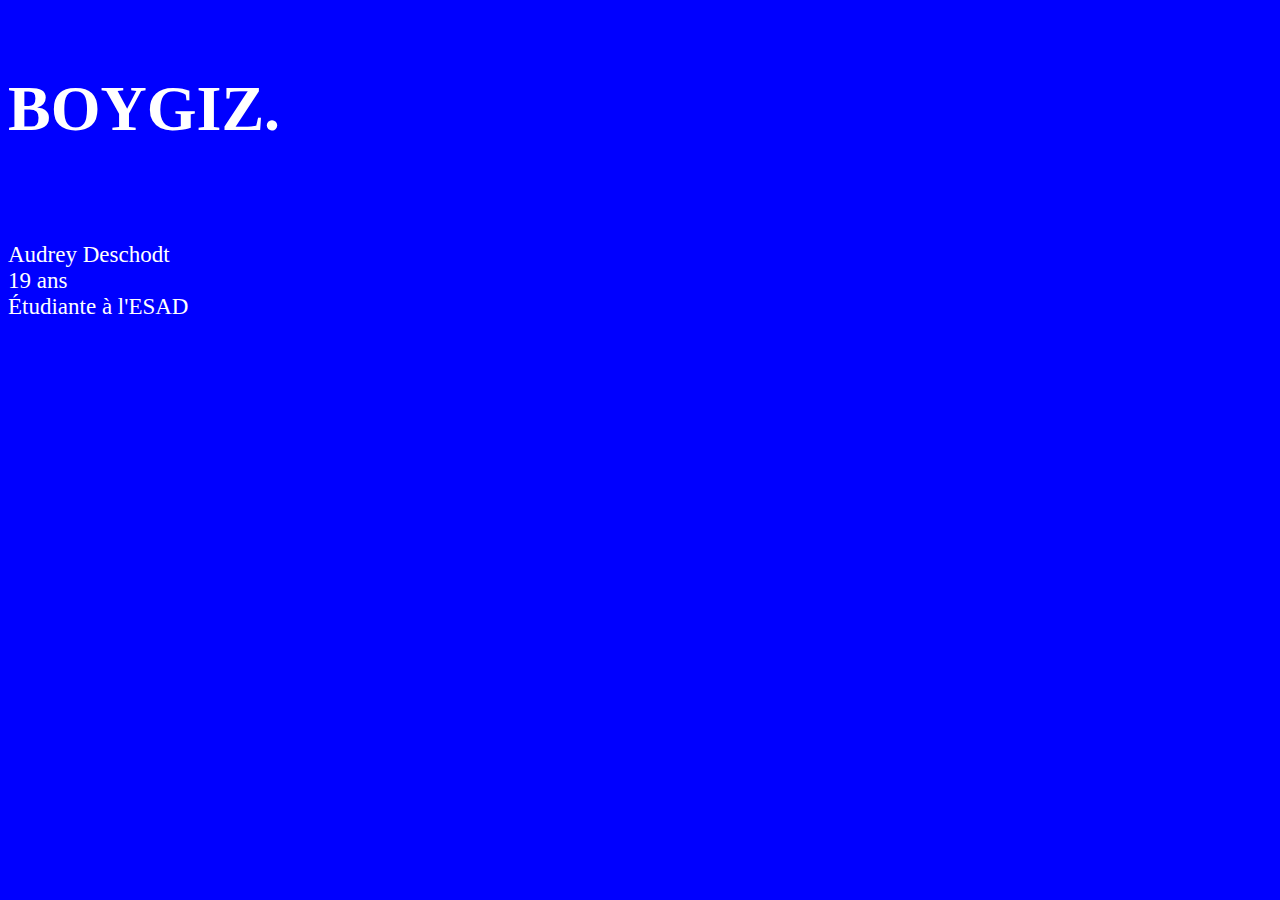
==== a-propos.html @ a007d851 "maj" ====
<!DOCTYPE html>
<html lang="fr">

<head>
    <meta charset="UTF-8">
    <meta http-equiv="X-UA-Compatible" content="IE=edge">
    <meta name="viewport" content="width=device-width, initial-scale=1.0">
    <title>Qui suis-je ?</title>
    <link rel="stylesheet" href="style.css">
</head>

<body class="who">

    <h1 class="header-title"><a href="index.html">BOYGIZ.</a></h1>


    <p class="whotext">
        Audrey Deschodt
        <br>
        19 ans
        <br>
    Étudiante à l'ESAD
    </p>

   








</body>

</html>
---- style.css ----
/*
selecteur(s) {
    propriété : valeur;
}
*/

@font-face {
    font-family: "Millimetre-Bold";
    src: url("FONT/Millimetre-Bold_web.woff2") format("woff2");
    font-family: "Millimetre-Regular";
    src: url("FONT/Millimetre-Regular_web.woff2") format("woff2");
}


.header-title a {
    font-size: clamp(24px,5vw,96px);
    text-align: left;
    font-family: "Millimetre-Bold";
    text-decoration: none;
    color: currentColor;
}

body{

  /* background: url("waves1.jpg"); 
    color: white; */

    background-color: blue;
    color: white;
  
}

@media (min-width:450px) {
    body {
        display: grid;
        grid-template-columns: 1fr 1fr ;
        gap: 8px;
    }
}
@media (min-width:650px) {
    body {
        grid-template-columns: 1fr 1fr 1fr;
    }
}


h1 {
    font-size: 90px;
    margin-top: 40px;
    font-family: "Millimetre-Bold";
    text-align: left;
}

h2  {
    font-family: "Millimetre-Bold";
    font-size: 20px;
    text-align: right;
    text-decoration: none;
    color: white;
    margin-top: 90px;
}

p {
        font-size: 23px;
    font-family: "Millimetre-Regular";

}

img {
    display: block;
    max-width: 100%;
    height: auto;
}


.text {
    grid-column: 3/4;
}

/* .voiture img {
    display: block;
    margin: auto;
    max-width: 100%;
    grid-column: 2/4;
} */

.whotext{
    grid-column: 1/3;
}
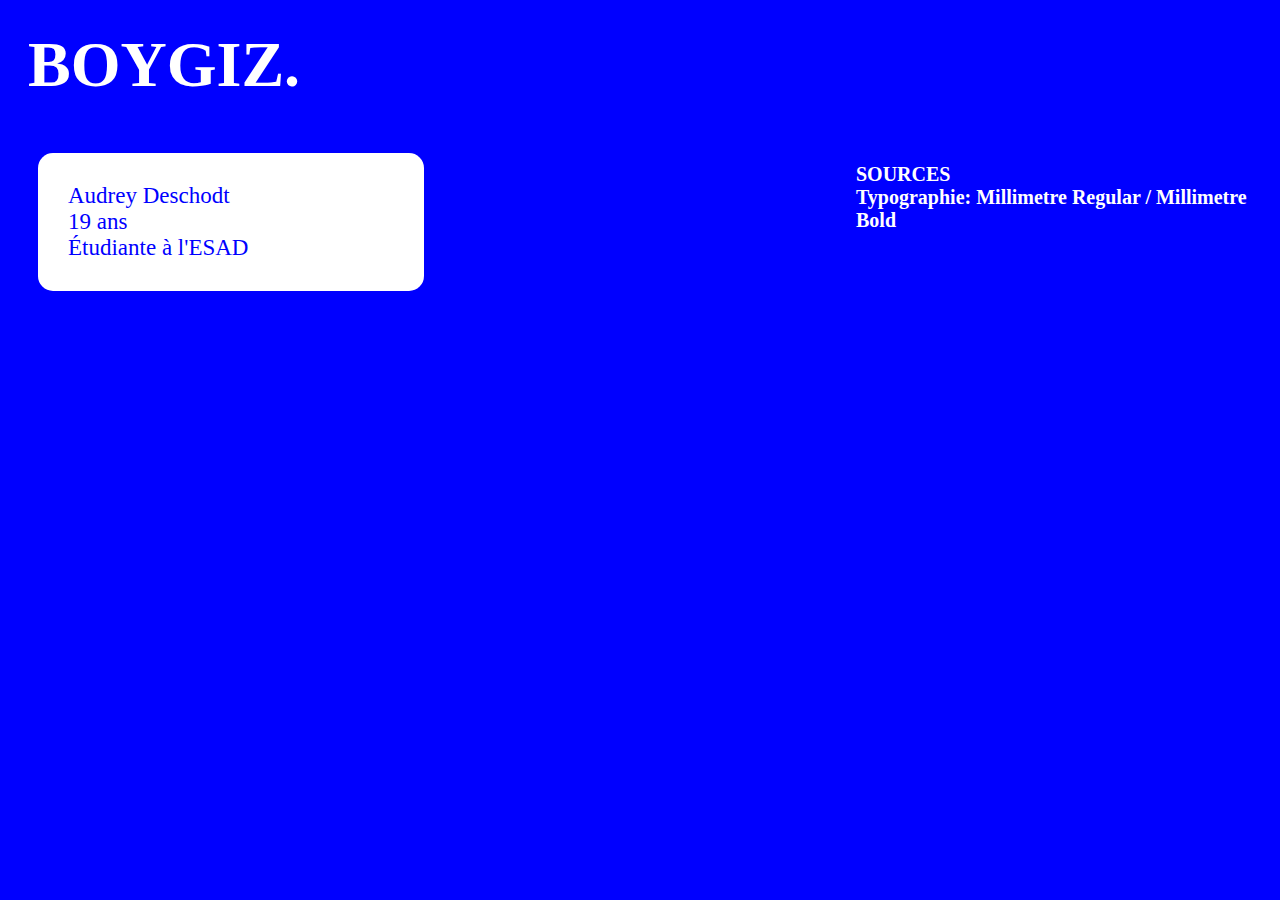
==== commit 789e0c17: "maj" ====
--- a/a-propos.html
+++ b/a-propos.html
@@ -14,15 +14,23 @@
     <h1 class="header-title"><a href="index.html">BOYGIZ.</a></h1>
 
 
-    <p class="whotext">
-        Audrey Deschodt
+    
+        <p class="whotext">
+            Audrey Deschodt
+            <br>
+            19 ans
+            <br>
+            Étudiante à l'ESAD
+        </p>
+
+    
+
+    <h5> SOURCES
+
         <br>
-        19 ans
-        <br>
-    Étudiante à l'ESAD
-    </p>
+        Typographie: Millimetre Regular / Millimetre Bold
+    </h5>
 
-   
 
 
 
--- a/style.css
+++ b/style.css
@@ -11,32 +11,39 @@
     src: url("FONT/Millimetre-Regular_web.woff2") format("woff2");
 }
 
+a,
+a:focus {
+    text-decoration: none;
+}
 
 .header-title a {
-    font-size: clamp(24px,5vw,96px);
+    font-size: clamp(24px, 5vw, 96px);
     text-align: left;
     font-family: "Millimetre-Bold";
     text-decoration: none;
     color: currentColor;
 }
 
-body{
+body {
 
-  /* background: url("waves1.jpg"); 
+    /* background: url("waves1.jpg"); 
     color: white; */
 
     background-color: blue;
     color: white;
-  
+
+
 }
 
 @media (min-width:450px) {
     body {
         display: grid;
-        grid-template-columns: 1fr 1fr ;
+        grid-template-columns: 1fr 1fr;
         gap: 8px;
+
     }
 }
+
 @media (min-width:650px) {
     body {
         grid-template-columns: 1fr 1fr 1fr;
@@ -45,24 +52,35 @@
 
 
 h1 {
-    font-size: 90px;
+    font-size: 60px;
     margin-top: 40px;
+    margin: 20px;
     font-family: "Millimetre-Bold";
     text-align: left;
 }
 
-h2  {
+h2 {
     font-family: "Millimetre-Bold";
-    font-size: 20px;
+    font-size: 30px;
     text-align: right;
     text-decoration: none;
     color: white;
-    margin-top: 90px;
+    margin-top: 40px;
 }
 
 p {
-        font-size: 23px;
+    font-size: 23px;
     font-family: "Millimetre-Regular";
+    padding: 30px;
+
+    /*
+    background-color: white;
+    color: blue;
+    padding: 30px;
+    border-radius: 15px;
+    margin-left: 0px;
+    margin-top: 0%;
+*/
 
 }
 
@@ -70,6 +88,9 @@
     display: block;
     max-width: 100%;
     height: auto;
+    border-radius: 15px;
+    margin-left: 0px;
+    /* object-fit:cover; */
 }
 
 
@@ -84,6 +105,77 @@
     grid-column: 2/4;
 } */
 
-.whotext{
-    grid-column: 1/3;
+.whotext {
+    grid-column: 1/2;
+    background-color: white;
+    color: blue;
+    padding: 30px;
+    border-radius: 15px;
+    margin-left: 30px;
 }
+
+
+.big {
+    grid-column: 2/-1;
+}
+
+h3 {
+    font-family: "Millimetre-Bold";
+    font-size: 50px;
+    grid-column: 2/3;
+    text-align: center;
+    margin: 20px;
+
+}
+
+/* 
+a{
+    transition: 0.4s;
+    filter: grayscale();
+}
+
+a:hover{
+    opacity: 0,5s;
+    transform: rotate(2);
+}
+*/
+
+.big1 {
+    grid-column: 1/-2;
+}
+
+.hdp {
+    margin: 20px;
+    gap: 20px;
+}
+
+.div-image {
+    width: 400px;
+    height: 400px;
+    overflow: hidden;
+}
+
+.image-zoom {
+    transition: 0.4s;
+}
+
+.image-zoom:hover {
+    transform: scale(1.1);
+}
+
+h4 {
+    font-family: "Millimetre-Bold";
+    font-size: 20px;
+    text-align: right;
+    text-decoration: none;
+    color: white;
+}
+
+h5 {
+    font-family: "Millimetre-Bold";
+    font-size: 20px;
+    text-align: left;
+    text-decoration: none;
+    color: white;
+    grid-column: 3/4;
+}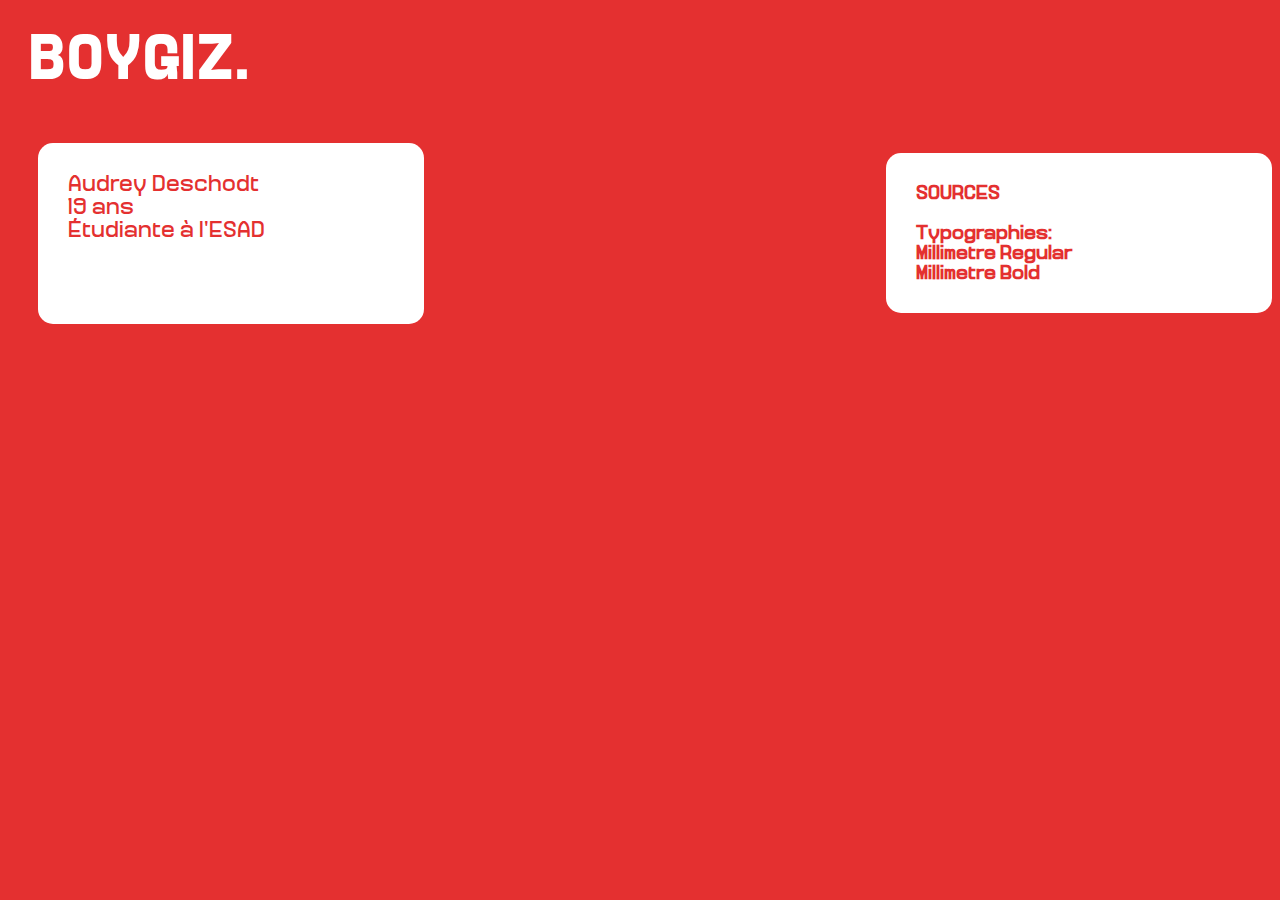
==== commit d2f1acfc: "maj" ====
--- a/a-propos.html
+++ b/a-propos.html
@@ -26,9 +26,13 @@
     
 
     <h5> SOURCES
-
         <br>
-        Typographie: Millimetre Regular / Millimetre Bold
+        <br>
+        Typographies: 
+        <br>
+        Millimetre Regular
+        <br>
+        Millimetre Bold 
     </h5>
 
 
--- a/style.css
+++ b/style.css
@@ -6,9 +6,15 @@
 
 @font-face {
     font-family: "Millimetre-Bold";
-    src: url("FONT/Millimetre-Bold_web.woff2") format("woff2");
+    src: url("FONT/Millimetre-Bold_web.woff2") format("woff2"),
+    url("FONT/Millimetre-Bold_web.woff") format("woff");
+}
+
+
+@font-face {
     font-family: "Millimetre-Regular";
-    src: url("FONT/Millimetre-Regular_web.woff2") format("woff2");
+    src: url("FONT/Millimetre-Regular_web.woff2") format("woff2"),
+    url("FONT/Millimetre-Regular_web.woff") format("woff");
 }
 
 a,
@@ -26,14 +32,16 @@
 
 body {
 
-    /* background: url("waves1.jpg"); 
-    color: white; */
-
-    background-color: blue;
+background-color:rgb(228, 48, 48);
     color: white;
 
+   
+}
 
-}
+/*.index{
+    background: url("waves1.jpg"); 
+    color: white;
+}*/
 
 @media (min-width:450px) {
     body {
@@ -108,7 +116,7 @@
 .whotext {
     grid-column: 1/2;
     background-color: white;
-    color: blue;
+    color:rgb(228, 48, 48);
     padding: 30px;
     border-radius: 15px;
     margin-left: 30px;
@@ -172,10 +180,16 @@
 }
 
 h5 {
-    font-family: "Millimetre-Bold";
+    font-family: "Millimetre-Regular";
     font-size: 20px;
     text-align: left;
     text-decoration: none;
     color: white;
     grid-column: 3/4;
-}+    background-color: white;
+    color:rgb(228, 48, 48);
+    padding: 30px;
+    border-radius: 15px;
+    margin-left: 30px;
+}
+
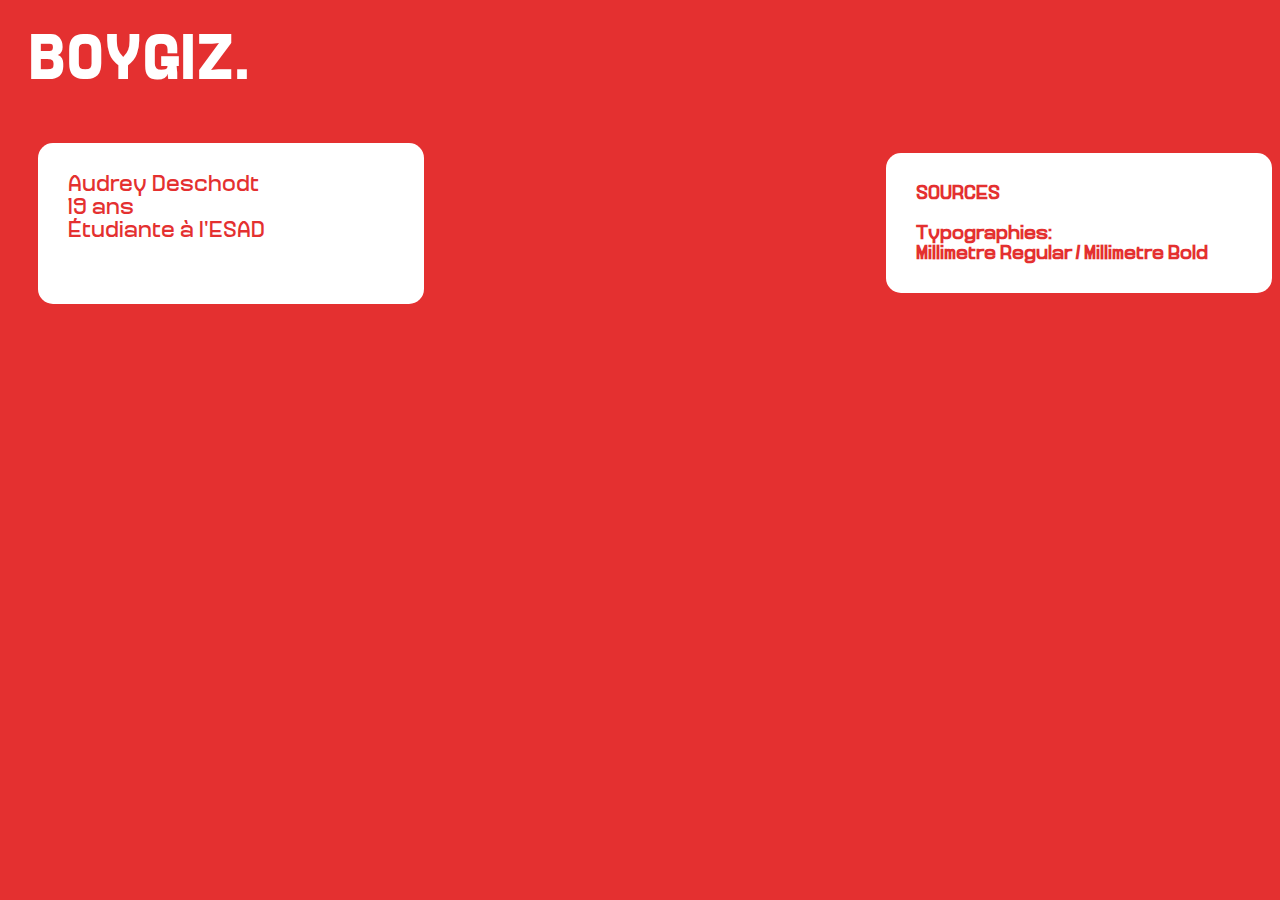
==== commit ca15e6fe: "maj" ====
--- a/a-propos.html
+++ b/a-propos.html
@@ -30,9 +30,7 @@
         <br>
         Typographies: 
         <br>
-        Millimetre Regular
-        <br>
-        Millimetre Bold 
+        Millimetre Regular / Millimetre Bold 
     </h5>
 
 
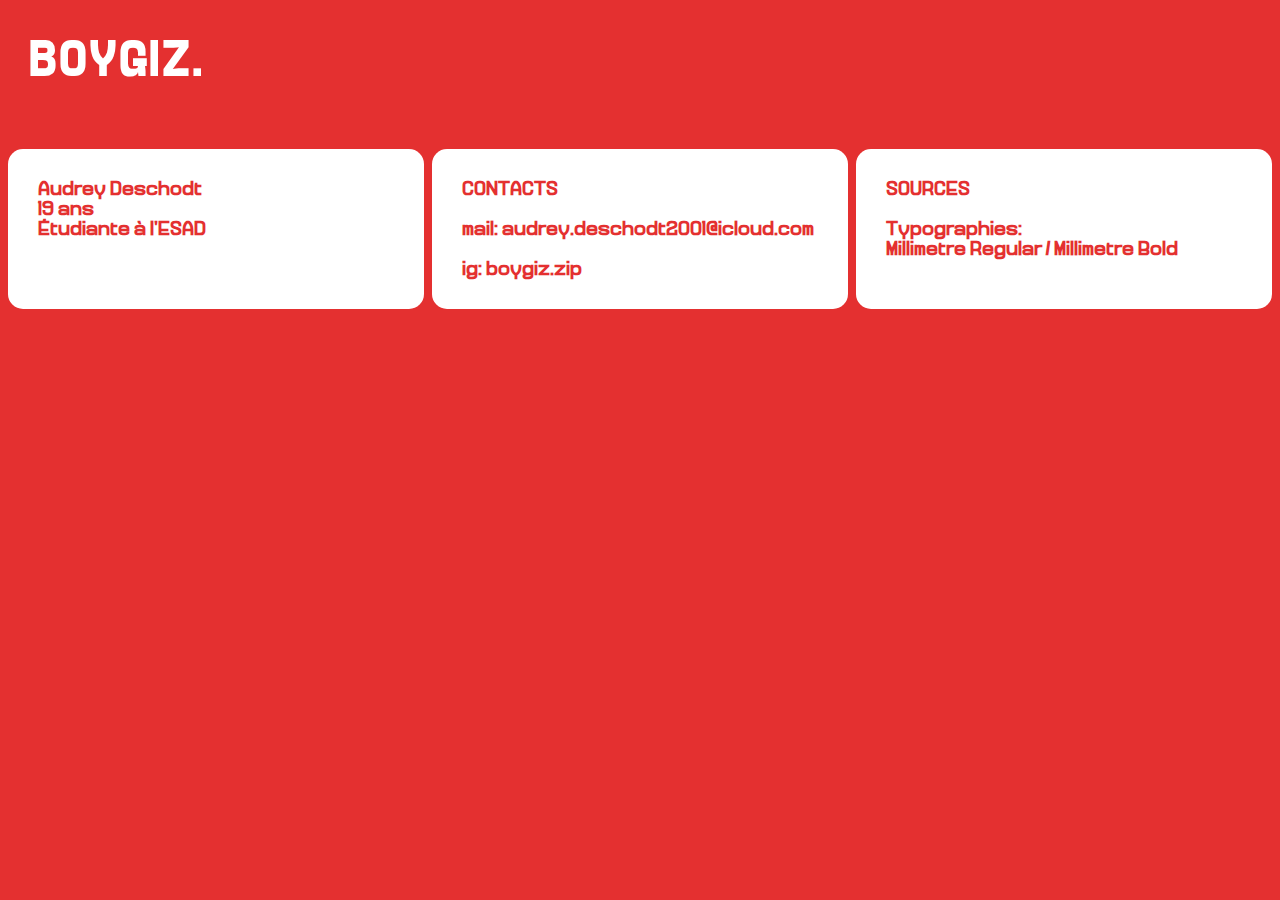
==== commit 458e771d: "maj" ====
--- a/a-propos.html
+++ b/a-propos.html
@@ -15,15 +15,24 @@
 
 
     
-        <p class="whotext">
+        <h5 class="whotext">
             Audrey Deschodt
             <br>
             19 ans
             <br>
             Étudiante à l'ESAD
-        </p>
+        </h5>
 
-    
+    <h5>CONTACTS
+        <br>
+        <br>
+        mail: audrey.deschodt2001@icloud.com
+        <br>
+        <br>
+        ig: boygiz.zip
+            
+
+    </h5>
 
     <h5> SOURCES
         <br>
--- a/style.css
+++ b/style.css
@@ -23,7 +23,7 @@
 }
 
 .header-title a {
-    font-size: clamp(24px, 5vw, 96px);
+    font-size: clamp(24px, 50px, 96px);
     text-align: left;
     font-family: "Millimetre-Bold";
     text-decoration: none;
@@ -45,10 +45,10 @@
 
 @media (min-width:450px) {
     body {
+        
         display: grid;
         grid-template-columns: 1fr 1fr;
         gap: 8px;
-
     }
 }
 
@@ -57,7 +57,6 @@
         grid-template-columns: 1fr 1fr 1fr;
     }
 }
-
 
 h1 {
     font-size: 60px;
@@ -119,7 +118,7 @@
     color:rgb(228, 48, 48);
     padding: 30px;
     border-radius: 15px;
-    margin-left: 30px;
+    
 }
 
 
@@ -185,11 +184,9 @@
     text-align: left;
     text-decoration: none;
     color: white;
-    grid-column: 3/4;
     background-color: white;
     color:rgb(228, 48, 48);
     padding: 30px;
     border-radius: 15px;
-    margin-left: 30px;
 }
 
